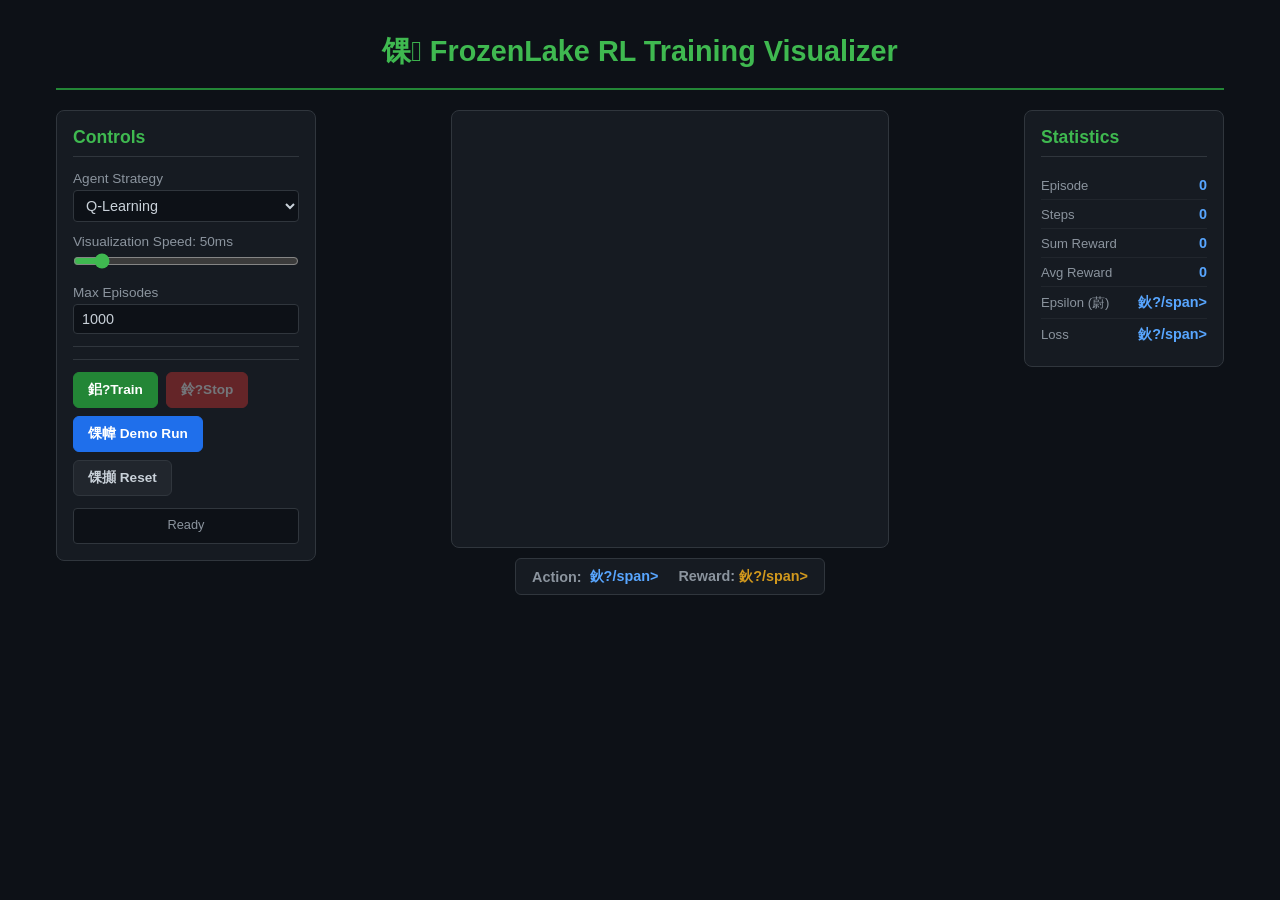
==== src/RLSharp.FrozenLake.Web/wwwroot/index.html @ 0e5adf71 "Rebrand DeepSharp to RLSharp, major refactor Rebrand and large-scale refactor: rename projects, solu" ====
﻿<!DOCTYPE html>
<html lang="zh-CN">
<head>
	<meta charset="UTF-8">
	<meta name="viewport" content="width=device-width, initial-scale=1.0">
	<title>FrozenLake RL Training Visualizer</title>
	<link rel="stylesheet" href="css/styles.css">
	<script src="lib/signalr/signalr.min.js"></script>
</head>
<body>
<div class="container">
	<!-- Header -->
	<header>
		<h1>馃 FrozenLake RL Training Visualizer</h1>
	</header>

	<!-- Main content -->
	<div class="main-content">
		<!-- Left: Controls -->
		<aside class="controls-panel">
			<h2>Controls</h2>

			<div class="control-group">
				<label for="agent-select">Agent Strategy</label>
				<select id="agent-select">
					<option value="QLearning">Q-Learning</option>
					<option value="SARSA">SARSA</option>
					<option value="MonteCarloOnPolicy">MC On-Policy</option>
					<option value="MonteCarloOffPolicy">MC Off-Policy</option>
					<option value="DQN">DQN (Deep)</option>
					<option value="REINFORCE">REINFORCE (Policy)</option>
					<option value="A2C">A2C (Actor-Critic)</option>
					<option value="PPO">PPO (Policy)</option>
				</select>
			</div>

			<!-- Speed -->
			<div class="control-group">
				<label for="speed-slider">Visualization Speed: <span id="speed-value">50</span>ms</label>
				<input type="range" id="speed-slider" min="0" max="500" value="50" step="10">
			</div>

			<!-- Max episodes -->
			<div class="control-group">
				<label for="max-episodes">Max Episodes</label>
				<input type="number" id="max-episodes" value="1000" min="10" max="50000">
			</div>

			<hr>

			<!-- Dynamic hyperparameters -->
			<div id="params-container">
				<!-- Filled by JS -->
			</div>

			<hr>

			<!-- Buttons -->
			<div class="button-group">
				<button id="btn-train" class="btn btn-train">鈻?Train</button>
				<button id="btn-stop" class="btn btn-stop" disabled>鈴?Stop</button>
				<button id="btn-demo" class="btn btn-demo">馃幃 Demo Run</button>
				<button id="btn-reset" class="btn btn-reset">馃攧 Reset</button>
			</div>

			<!-- Status -->
			<div class="status" id="status-bar">Ready</div>
		</aside>

		<!-- Center: Grid Canvas -->
		<section class="grid-section">
			<div class="grid-container">
				<canvas id="grid-canvas" width="420" height="420"></canvas>
			</div>
			<div class="action-info" id="action-info">
				<span class="label">Action:</span>
				<span id="action-text">鈥?/span>
				<span class="label reward">Reward:</span>
				<span id="reward-text">鈥?/span>
			</div>
		</section>

		<!-- Right: Stats Panel -->
		<section class="stats-panel">
			<h2>Statistics</h2>
			<div class="stat-item">
				<span class="stat-label">Episode</span>
				<span class="stat-value" id="stat-episode">0</span>
			</div>
			<div class="stat-item">
				<span class="stat-label">Steps</span>
				<span class="stat-value" id="stat-steps">0</span>
			</div>
			<div class="stat-item">
				<span class="stat-label">Sum Reward</span>
				<span class="stat-value" id="stat-sum-reward">0</span>
			</div>
			<div class="stat-item">
				<span class="stat-label">Avg Reward</span>
				<span class="stat-value" id="stat-avg-reward">0</span>
			</div>
			<div class="stat-item">
				<span class="stat-label">Epsilon (蔚)</span>
				<span class="stat-value" id="stat-epsilon">鈥?/span>
			</div>
			<div class="stat-item">
				<span class="stat-label">Loss</span>
				<span class="stat-value" id="stat-loss">鈥?/span>
			</div>
		</section>
	</div>
</div>

<script src="js/signalr-client.js"></script>
<script src="js/grid-renderer.js"></script>
<script src="js/controls.js"></script>
<script src="js/stats-panel.js"></script>
<script src="js/main.js"></script>
</body>
</html>
---- src/RLSharp.FrozenLake.Web/wwwroot/css/styles.css ----
/* FrozenLake Visualizer Styles - Green Theme */

* {
    margin: 0;
    padding: 0;
    box-sizing: border-box;
}

body {
    font-family: 'Segoe UI', Tahoma, Geneva, Verdana, sans-serif;
    background: #0d1117;
    color: #c9d1d9;
    min-height: 100vh;
}

.container {
    max-width: 1200px;
    margin: 0 auto;
    padding: 16px;
}

/* Header */
header {
    text-align: center;
    padding: 16px 0;
    border-bottom: 2px solid #238636;
    margin-bottom: 20px;
}

header h1 {
    font-size: 1.8rem;
    color: #3fb950;
    font-weight: 600;
}

/* Main content layout */
.main-content {
    display: flex;
    gap: 20px;
    align-items: flex-start;
}

/* Controls Panel */
.controls-panel {
    width: 260px;
    min-width: 260px;
    background: #161b22;
    border: 1px solid #30363d;
    border-radius: 8px;
    padding: 16px;
    flex-shrink: 0;
}

.controls-panel h2 {
    font-size: 1.1rem;
    color: #3fb950;
    margin-bottom: 14px;
    padding-bottom: 8px;
    border-bottom: 1px solid #30363d;
}

.control-group {
    margin-bottom: 12px;
}

.control-group label {
    display: block;
    font-size: 0.85rem;
    color: #8b949e;
    margin-bottom: 4px;
}

.control-group select,
.control-group input[type="number"],
.control-group input[type="text"] {
    width: 100%;
    padding: 6px 8px;
    background: #0d1117;
    border: 1px solid #30363d;
    border-radius: 4px;
    color: #c9d1d9;
    font-size: 0.9rem;
}

.control-group select:focus,
.control-group input:focus {
    outline: none;
    border-color: #3fb950;
}

.control-group input[type="range"] {
    width: 100%;
    accent-color: #3fb950;
}

hr {
    border: none;
    border-top: 1px solid #30363d;
    margin: 12px 0;
}

/* Parameter groups */
.param-group {
    margin-bottom: 10px;
}

.param-group label {
    font-size: 0.8rem;
    color: #8b949e;
    display: block;
    margin-bottom: 2px;
}

.param-group input {
    width: 100%;
    padding: 5px 8px;
    background: #0d1117;
    border: 1px solid #30363d;
    border-radius: 4px;
    color: #c9d1d9;
    font-size: 0.85rem;
}

.param-group input:focus {
    outline: none;
    border-color: #3fb950;
}

/* Buttons */
.button-group {
    display: flex;
    flex-wrap: wrap;
    gap: 8px;
    margin-top: 12px;
}

.btn {
    padding: 8px 14px;
    border: 1px solid #30363d;
    border-radius: 6px;
    cursor: pointer;
    font-size: 0.85rem;
    font-weight: 600;
    transition: all 0.15s ease;
    background: #21262d;
    color: #c9d1d9;
}

.btn:hover {
    background: #30363d;
}

.btn:disabled {
    opacity: 0.4;
    cursor: not-allowed;
}

.btn-train {
    background: #238636;
    border-color: #238636;
    color: #fff;
}

.btn-train:hover {
    background: #2ea043;
}

.btn-stop {
    background: #da3633;
    border-color: #da3633;
    color: #fff;
}

.btn-stop:hover {
    background: #f85149;
}

.btn-demo {
    background: #1f6feb;
    border-color: #1f6feb;
    color: #fff;
}

.btn-demo:hover {
    background: #388bfd;
}

/* Status bar */
.status {
    margin-top: 12px;
    padding: 8px 10px;
    background: #0d1117;
    border: 1px solid #30363d;
    border-radius: 4px;
    font-size: 0.8rem;
    color: #8b949e;
    text-align: center;
    min-height: 36px;
}

.status.training {
    color: #3fb950;
    border-color: #238636;
}

.status.error {
    color: #f85149;
    border-color: #da3633;
}

/* Grid Section */
.grid-section {
    flex: 1;
    display: flex;
    flex-direction: column;
    align-items: center;
}

.grid-container {
    background: #161b22;
    border: 1px solid #30363d;
    border-radius: 8px;
    padding: 8px;
}

#grid-canvas {
    display: block;
    border-radius: 4px;
}

.action-info {
    margin-top: 10px;
    padding: 8px 16px;
    background: #161b22;
    border: 1px solid #30363d;
    border-radius: 6px;
    font-size: 0.9rem;
    display: flex;
    gap: 8px;
    align-items: center;
}

.action-info .label {
    color: #8b949e;
    font-weight: 600;
}

.action-info .label.reward {
    margin-left: 16px;
}

#action-text {
    color: #58a6ff;
    font-weight: 700;
}

#reward-text {
    color: #d2991d;
    font-weight: 700;
}

/* Stats Panel */
.stats-panel {
    width: 200px;
    min-width: 200px;
    background: #161b22;
    border: 1px solid #30363d;
    border-radius: 8px;
    padding: 16px;
    flex-shrink: 0;
}

.stats-panel h2 {
    font-size: 1.1rem;
    color: #3fb950;
    margin-bottom: 14px;
    padding-bottom: 8px;
    border-bottom: 1px solid #30363d;
}

.stat-item {
    display: flex;
    justify-content: space-between;
    align-items: center;
    padding: 6px 0;
    border-bottom: 1px solid #21262d;
}

.stat-item:last-child {
    border-bottom: none;
}

.stat-label {
    font-size: 0.82rem;
    color: #8b949e;
}

.stat-value {
    font-size: 0.9rem;
    font-weight: 600;
    color: #58a6ff;
    font-variant-numeric: tabular-nums;
}

/* Responsive */
@media (max-width: 960px) {
    .main-content {
        flex-direction: column;
        align-items: center;
    }
    .controls-panel {
        width: 100%;
        min-width: unset;
    }
    .stats-panel {
        width: 100%;
        min-width: unset;
    }
}
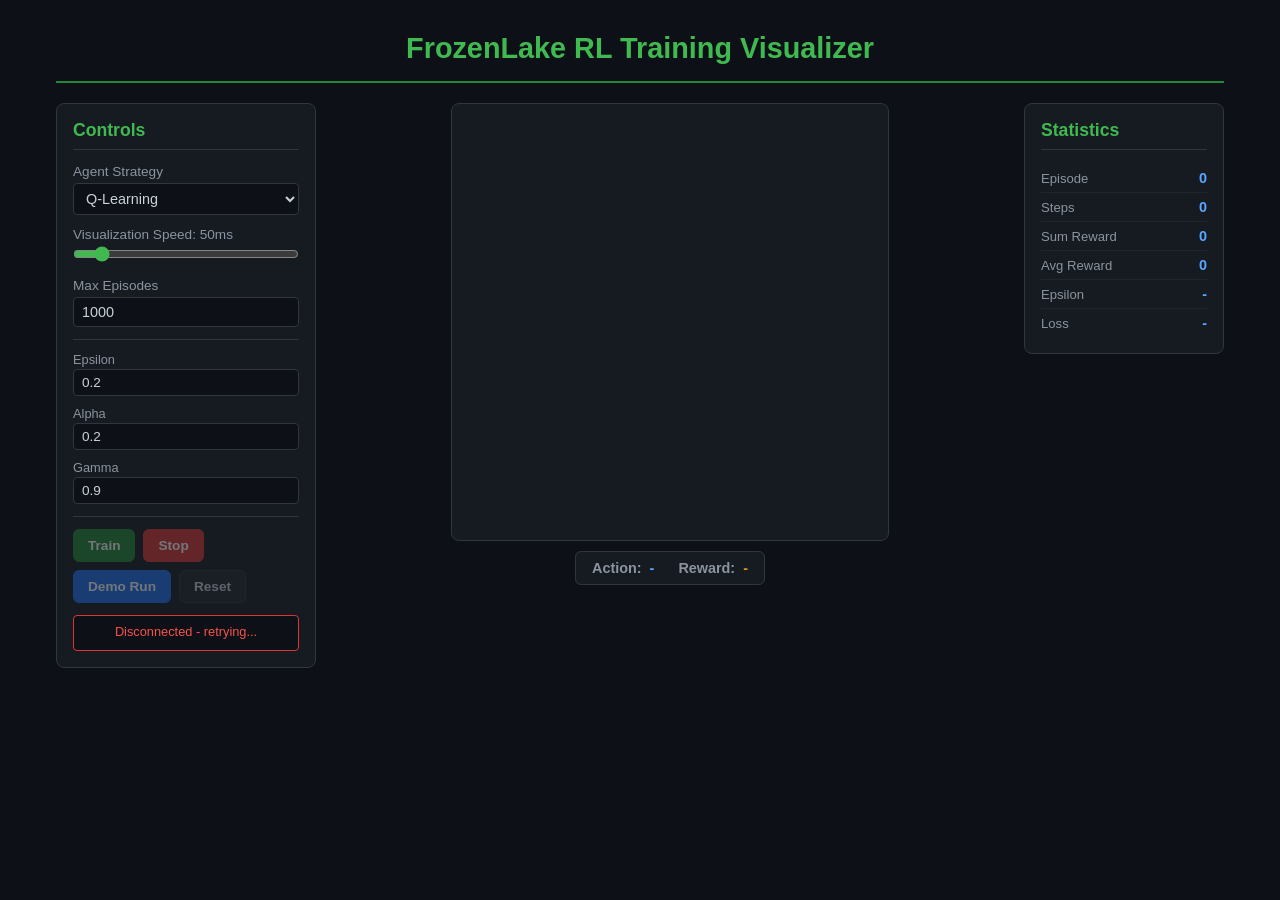
==== commit c15d16cb: "Refactor UI to English, update assets and solution files - Switched UI labels and parameter names fr" ====
--- a/src/RLSharp.FrozenLake.Web/wwwroot/index.html
+++ b/src/RLSharp.FrozenLake.Web/wwwroot/index.html
@@ -1,114 +1,100 @@
 ﻿<!DOCTYPE html>
-<html lang="zh-CN">
+<html lang="en">
 <head>
-	<meta charset="UTF-8">
-	<meta name="viewport" content="width=device-width, initial-scale=1.0">
-	<title>FrozenLake RL Training Visualizer</title>
-	<link rel="stylesheet" href="css/styles.css">
-	<script src="lib/signalr/signalr.min.js"></script>
+    <meta charset="UTF-8">
+    <meta name="viewport" content="width=device-width, initial-scale=1.0">
+    <title>FrozenLake RL Training Visualizer</title>
+    <link rel="stylesheet" href="css/styles.css">
+    <script src="lib/signalr/signalr.min.js"></script>
 </head>
 <body>
 <div class="container">
-	<!-- Header -->
-	<header>
-		<h1>馃 FrozenLake RL Training Visualizer</h1>
-	</header>
+    <header>
+        <h1>FrozenLake RL Training Visualizer</h1>
+    </header>
 
-	<!-- Main content -->
-	<div class="main-content">
-		<!-- Left: Controls -->
-		<aside class="controls-panel">
-			<h2>Controls</h2>
+    <div class="main-content">
+        <aside class="controls-panel">
+            <h2>Controls</h2>
 
-			<div class="control-group">
-				<label for="agent-select">Agent Strategy</label>
-				<select id="agent-select">
-					<option value="QLearning">Q-Learning</option>
-					<option value="SARSA">SARSA</option>
-					<option value="MonteCarloOnPolicy">MC On-Policy</option>
-					<option value="MonteCarloOffPolicy">MC Off-Policy</option>
-					<option value="DQN">DQN (Deep)</option>
-					<option value="REINFORCE">REINFORCE (Policy)</option>
-					<option value="A2C">A2C (Actor-Critic)</option>
-					<option value="PPO">PPO (Policy)</option>
-				</select>
-			</div>
+            <div class="control-group">
+                <label for="agent-select">Agent Strategy</label>
+                <select id="agent-select">
+                    <option value="QLearning">Q-Learning</option>
+                    <option value="SARSA">SARSA</option>
+                    <option value="MonteCarloOnPolicy">MC On-Policy</option>
+                    <option value="MonteCarloOffPolicy">MC Off-Policy</option>
+                    <option value="DQN">DQN (Deep)</option>
+                    <option value="REINFORCE">REINFORCE (Policy)</option>
+                    <option value="A2C">A2C (Actor-Critic)</option>
+                    <option value="PPO">PPO (Policy)</option>
+                </select>
+            </div>
 
-			<!-- Speed -->
-			<div class="control-group">
-				<label for="speed-slider">Visualization Speed: <span id="speed-value">50</span>ms</label>
-				<input type="range" id="speed-slider" min="0" max="500" value="50" step="10">
-			</div>
+            <div class="control-group">
+                <label for="speed-slider">Visualization Speed: <span id="speed-value">50</span>ms</label>
+                <input type="range" id="speed-slider" min="0" max="500" value="50" step="10">
+            </div>
 
-			<!-- Max episodes -->
-			<div class="control-group">
-				<label for="max-episodes">Max Episodes</label>
-				<input type="number" id="max-episodes" value="1000" min="10" max="50000">
-			</div>
+            <div class="control-group">
+                <label for="max-episodes">Max Episodes</label>
+                <input type="number" id="max-episodes" value="1000" min="10" max="50000">
+            </div>
 
-			<hr>
+            <hr>
+            <div id="params-container"></div>
+            <hr>
 
-			<!-- Dynamic hyperparameters -->
-			<div id="params-container">
-				<!-- Filled by JS -->
-			</div>
+            <div class="button-group">
+                <button id="btn-train" class="btn btn-train">Train</button>
+                <button id="btn-stop" class="btn btn-stop" disabled>Stop</button>
+                <button id="btn-demo" class="btn btn-demo">Demo Run</button>
+                <button id="btn-reset" class="btn btn-reset">Reset</button>
+            </div>
 
-			<hr>
+            <div class="status" id="status-bar">Ready</div>
+        </aside>
 
-			<!-- Buttons -->
-			<div class="button-group">
-				<button id="btn-train" class="btn btn-train">鈻?Train</button>
-				<button id="btn-stop" class="btn btn-stop" disabled>鈴?Stop</button>
-				<button id="btn-demo" class="btn btn-demo">馃幃 Demo Run</button>
-				<button id="btn-reset" class="btn btn-reset">馃攧 Reset</button>
-			</div>
+        <section class="grid-section">
+            <div class="grid-container">
+                <canvas id="grid-canvas" width="420" height="420"></canvas>
+            </div>
+            <div class="action-info" id="action-info">
+                <span class="label">Action:</span>
+                <span id="action-text">-</span>
+                <span class="label reward">Reward:</span>
+                <span id="reward-text">-</span>
+            </div>
+        </section>
 
-			<!-- Status -->
-			<div class="status" id="status-bar">Ready</div>
-		</aside>
-
-		<!-- Center: Grid Canvas -->
-		<section class="grid-section">
-			<div class="grid-container">
-				<canvas id="grid-canvas" width="420" height="420"></canvas>
-			</div>
-			<div class="action-info" id="action-info">
-				<span class="label">Action:</span>
-				<span id="action-text">鈥?/span>
-				<span class="label reward">Reward:</span>
-				<span id="reward-text">鈥?/span>
-			</div>
-		</section>
-
-		<!-- Right: Stats Panel -->
-		<section class="stats-panel">
-			<h2>Statistics</h2>
-			<div class="stat-item">
-				<span class="stat-label">Episode</span>
-				<span class="stat-value" id="stat-episode">0</span>
-			</div>
-			<div class="stat-item">
-				<span class="stat-label">Steps</span>
-				<span class="stat-value" id="stat-steps">0</span>
-			</div>
-			<div class="stat-item">
-				<span class="stat-label">Sum Reward</span>
-				<span class="stat-value" id="stat-sum-reward">0</span>
-			</div>
-			<div class="stat-item">
-				<span class="stat-label">Avg Reward</span>
-				<span class="stat-value" id="stat-avg-reward">0</span>
-			</div>
-			<div class="stat-item">
-				<span class="stat-label">Epsilon (蔚)</span>
-				<span class="stat-value" id="stat-epsilon">鈥?/span>
-			</div>
-			<div class="stat-item">
-				<span class="stat-label">Loss</span>
-				<span class="stat-value" id="stat-loss">鈥?/span>
-			</div>
-		</section>
-	</div>
+        <section class="stats-panel">
+            <h2>Statistics</h2>
+            <div class="stat-item">
+                <span class="stat-label">Episode</span>
+                <span class="stat-value" id="stat-episode">0</span>
+            </div>
+            <div class="stat-item">
+                <span class="stat-label">Steps</span>
+                <span class="stat-value" id="stat-steps">0</span>
+            </div>
+            <div class="stat-item">
+                <span class="stat-label">Sum Reward</span>
+                <span class="stat-value" id="stat-sum-reward">0</span>
+            </div>
+            <div class="stat-item">
+                <span class="stat-label">Avg Reward</span>
+                <span class="stat-value" id="stat-avg-reward">0</span>
+            </div>
+            <div class="stat-item">
+                <span class="stat-label">Epsilon</span>
+                <span class="stat-value" id="stat-epsilon">-</span>
+            </div>
+            <div class="stat-item">
+                <span class="stat-label">Loss</span>
+                <span class="stat-value" id="stat-loss">-</span>
+            </div>
+        </section>
+    </div>
 </div>
 
 <script src="js/signalr-client.js"></script>
@@ -117,4 +103,4 @@
 <script src="js/stats-panel.js"></script>
 <script src="js/main.js"></script>
 </body>
-</html>+</html>
